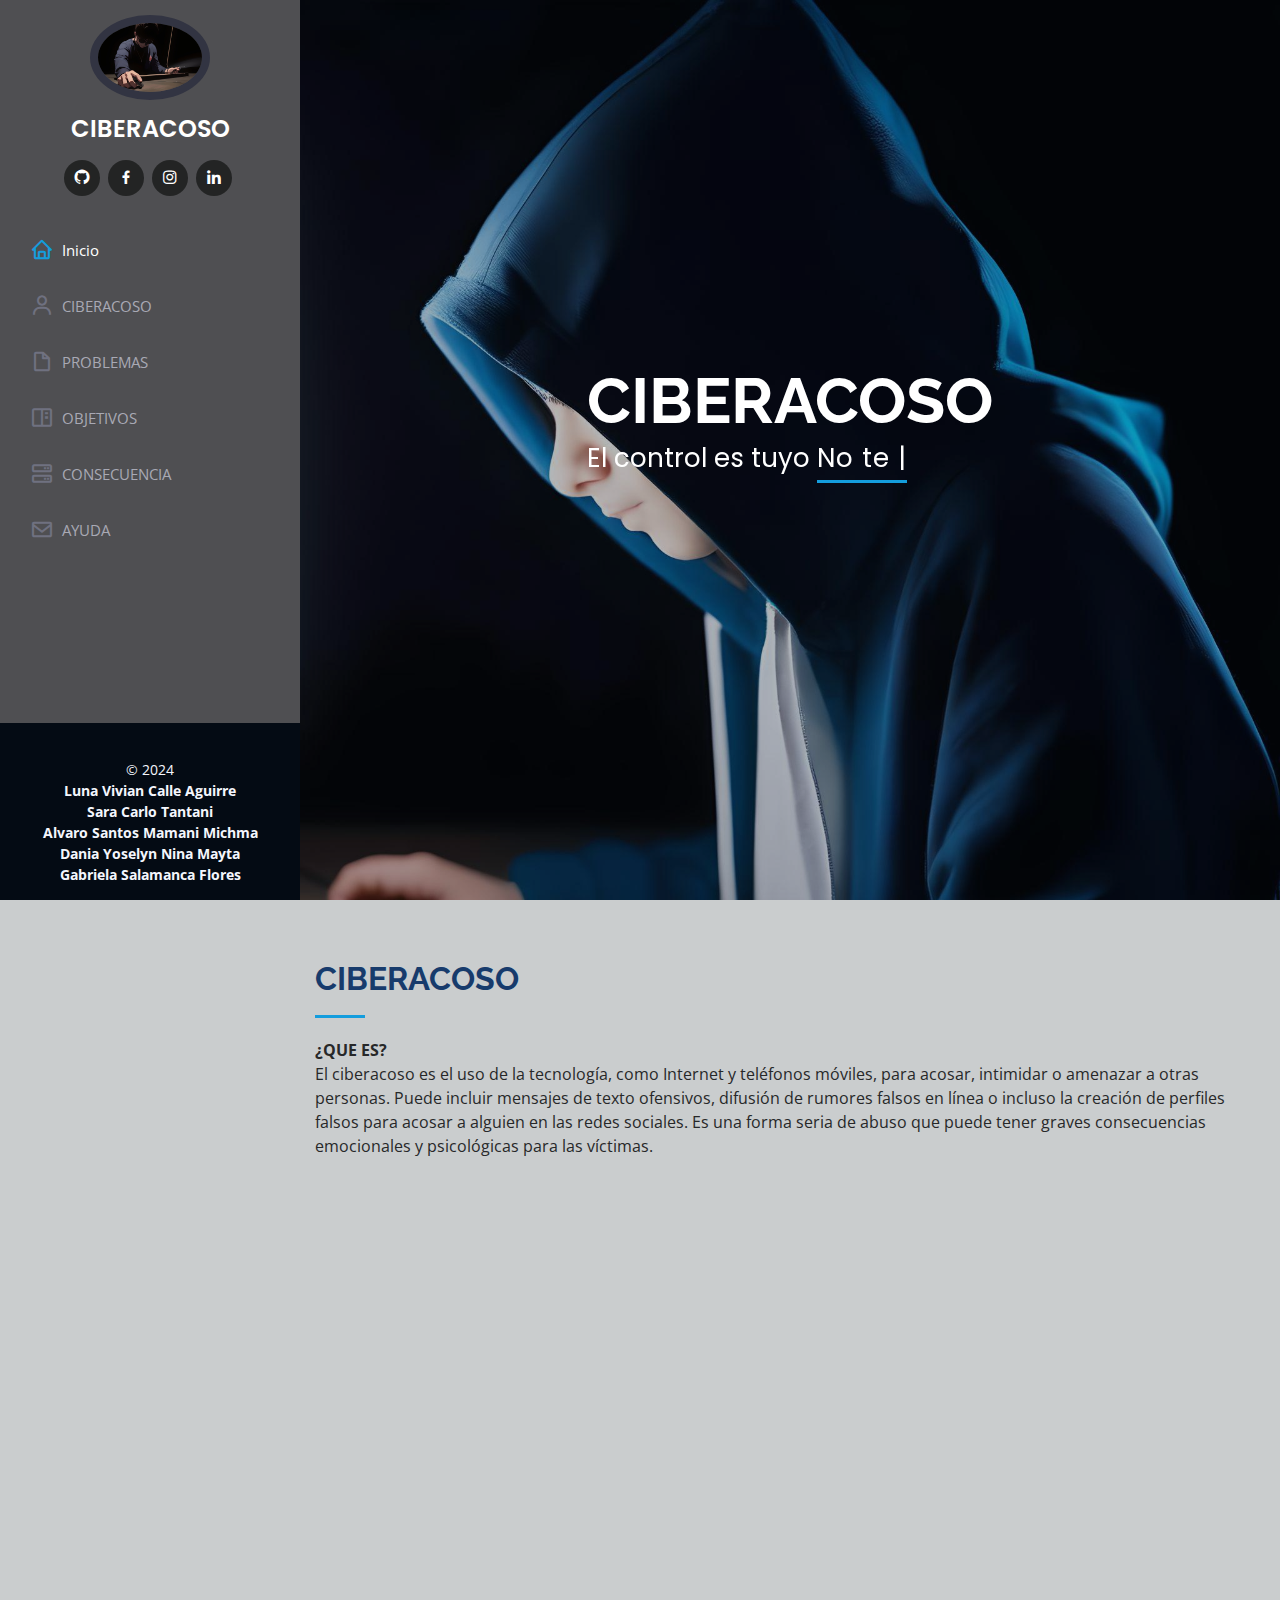
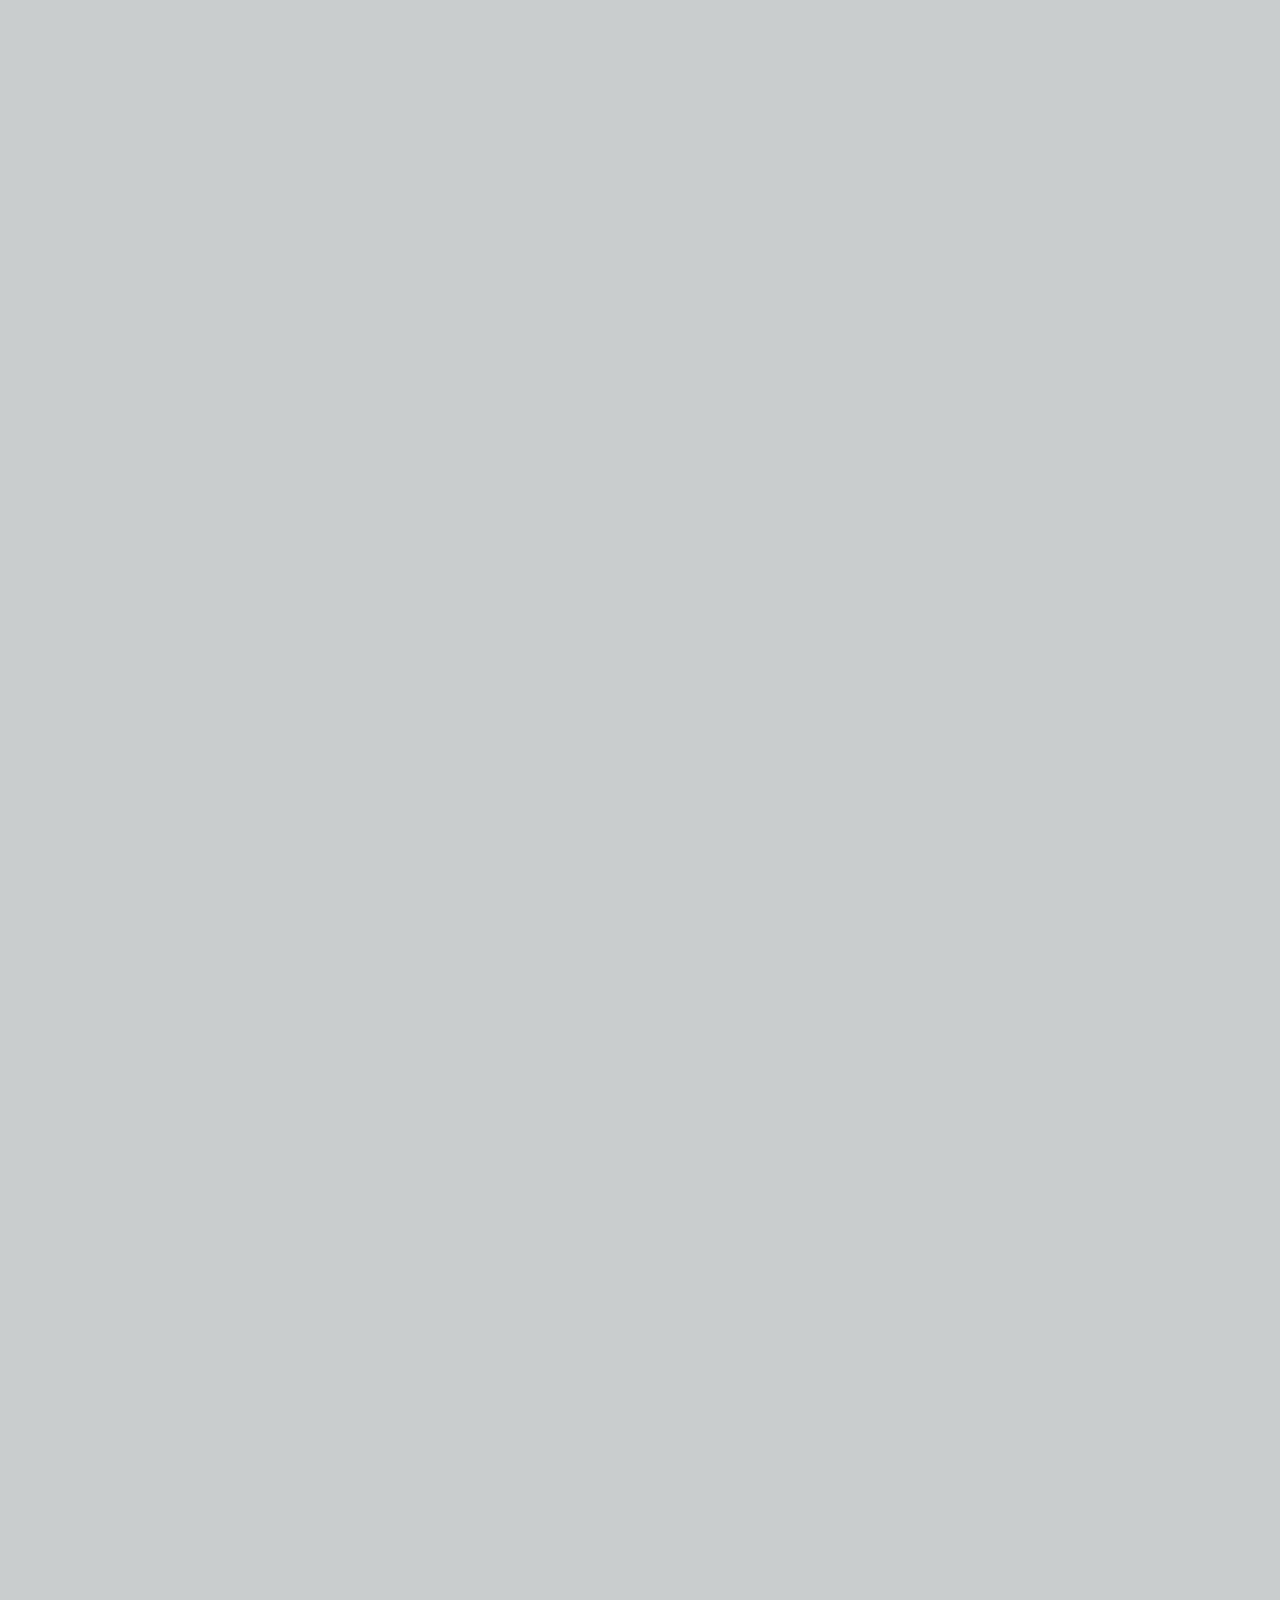
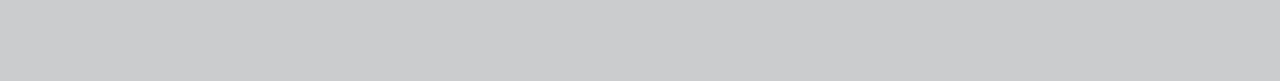
==== index.html @ 3ba10c29 "creando la oagina" ====
<!DOCTYPE html>
<html lang="es">

<head>
    <meta charset="UTF-8">
    <meta content="width=device-width, initial-scale=1.0" name="viewport">
    <meta content="" name="description">
    <meta content="" name="author">

    <title>CIBERACOSO</title>

 <!-- Favicon -->
    <!-- Favicon -->
    <link href="assets/img/ico/logo1.png" rel="icon" type="image/png">
    <link href="assets/img/ico/logo1.png" rel="shortcut icon">
    <link href="assets/img/ico/logo1.png" rel="apple-touch-icon-precomposed" sizes="144x144">
    <link href="assets/img/ico/logo1.png" rel="apple-touch-icon-precomposed" sizes="114x114">
    <link href="assets/img/ico/logo1.png" rel="apple-touch-icon-precomposed" sizes="72x72">
    <link href="assets/img/ico/logo1.png" rel="apple-touch-icon-precomposed">

    <!-- Google Fonts -->
    <link href="https://fonts.googleapis.com/css?family=Open+Sans:300,300i,400,400i,600,600i,700,700i|Raleway:300,300i,400,400i,500,500i,600,600i,700,700i|Poppins:300,300i,400,400i,500,500i,600,600i,700,700i" rel="stylesheet">

    <!-- Vendor CSS Files -->
    <link href="assets/vendor/bootstrap/css/bootstrap.min.css" rel="stylesheet">
    <link href="assets/vendor/icofont/icofont.min.css" rel="stylesheet">
    <link href="assets/vendor/boxicons/css/boxicons.min.css" rel="stylesheet">
    <link href="assets/vendor/venobox/venobox.css" rel="stylesheet">
    <link href="assets/vendor/owl.carousel/assets/owl.carousel.min.css" rel="stylesheet">
    <link href="assets/vendor/aos/aos.css" rel="stylesheet">

    <!-- CSS -->
    <link href="assets/css/style.css" rel="stylesheet">
</head>

    <body>

    <!-- ======= nav pagina logos ======= -->
    <button class="mobile-nav-toggle d-xl-none" type="button"><i class="icofont-navigation-menu"></i></button>

    <!-- ======= Header ======= -->
    <header id="header">
        <div class="d-flex flex-column">

            <div class="profile">
                <img alt="" class="img-fluid rounded-circle" src="assets/img/cosos.jpg">
                <h1 class="text-light"><a href="index.html">CIBERACOSO</a></h1>
                <div class="social-links mt-3 text-center">
                    <a class="github" href="#"><i class="bx bxl-github"></i></a>
                    <a class="facebook" href="#"><i class="bx bxl-facebook"></i></a>
                    <a class="instagram" href="#"><i class="bx bxl-instagram"></i></a>
                    <a class="linkedin" href="#"><i class="bx bxl-linkedin"></i></a>
                </div>
            </div>

            <nav class="nav-menu">
                <ul>
                    <li class="active"><a href="index.html"><i class="bx bx-home"></i> <span>Inicio</span></a></li>
                    <li><a href="#about"><i class="bx bx-user"></i> <span>CIBERACOSO</span></a></li>
                    <li><a href="PROBLEMAS.html"><i class="bx bx-file-blank"></i> <span>PROBLEMAS</span></a></li>
                    <li><a href="objetivo.html"><i class="bx bx-book-content"></i> OBJETIVOS</a></li>
                    <li><a href="#skills"><i class="bx bx-server"></i> CONSECUENCIA</a></li>
                    <li><a href="Ayuda.html"><i class="bx bx-envelope"></i> AYUDA</a></li>

                </ul>
            </nav>
            <!-- nav menu -->
            <button class="mobile-nav-toggle d-xl-none" type="button"><i class="icofont-navigation-menu"></i></button>

        </div>
    </header>
    <!-- fin Header -->

    <main id="main">

        <!-- ======= Portada Section ======= -->
        <section class="d-flex flex-column justify-content-center align-items-center" id="portada">
            <div class="portada-container" data-aos="fade-in">
                <h1>CIBERACOSO</h1>
                <p>El control es tuyo <span class="typed" data-typed-items="No te calles,No te sumes, No lo permitas,Denuncia"></span></p>
            </div>
        </section>
        <!-- fin Portada -->

        <!-- ======= ciberacoso ======= -->
        <section class="about" id="about">
            <div class="container">
                <div class="section-title">
                    <h2>CIBERACOSO</h2>
                    <p><strong>¿QUE ES?</strong> <br> El ciberacoso es el uso de la tecnología, como Internet y teléfonos móviles, para acosar, intimidar o amenazar a otras personas. Puede incluir mensajes de texto ofensivos, difusión de rumores falsos en línea o incluso la creación de perfiles falsos para acosar a alguien en las redes sociales. Es una forma seria de abuso que puede tener graves consecuencias emocionales y psicológicas para las víctimas.
                    </p>
                    <br>
                    
                </div>
                
                <div class="row">
                    <div class="col-lg-4" data-aos="fade-right">
                        <img alt="" class="img-fluid" src="assets/img/profile-img.jpg">
                    </div>
                    <div class="col-lg-8 pt-4 pt-lg-0 content" data-aos="fade-left">
                        <!-- imG1 -->
                        <h3>INFORMACIÓN adicional </h3>
                        <div class="row">
                            <img src="imagenes/imagen_3.jpg" alt="" width="auto" height="500 px">
                            <div class="col-lg-6">
                                <ul>
                                    <li><i class="icofont-rounded-right"></i> <strong>MANIFESTACIONES DEL CIBERACOSO:</strong><BR>El ciberacoso adopta diversas formas, desde ataques verbales en redes sociales hasta la suplantación de identidad en línea. Su diversidad hace que sea crucial analizar cada modalidad para entender la amplitud de este problema y, por ende, proponer soluciones adecuadas.</BR>El concepto de ciberacoso o ciberbullying no nos pasa desapercibido desde hace ya algún tiempo.  Nacido con internet, el ciberacoso ha ido evolucionando al compás de las Tecnologías de la Información y la Comunicación (TIC).  Tanto es así, que esta forma de bullying online ha acabado por convertirse en una práctica que puede ser tanto independiente como complementaria al acoso escolar convencional.  Por ello es tan importante conocer las distintas fórmulas y manifestaciones del ciberacoso.
                                    </li>
                                    <li></li>
                                </ul>
                            </div>
                            <div class="col-lg-6">
                                <ul>
                                    <li><i class="icofont-rounded-right"></i> <strong>Impacto en la Salud Mental:</strong> La violencia digital no es solo una cuestión virtual; sus secuelas trascienden la pantalla, afectando la salud mental y emocional de quienes la experimentan. La ansiedad, depresión y otros problemas psicológicos derivados del ciberacoso resaltan la necesidad de una respuesta integral. </BR>
                                        Cuando sufres ciberacoso puedes sentirte avergonzado, nervioso, ansioso y tener dudas sobre lo que la gente dice o piensa de ti. Esto puede llevarte a aislarte de tus amigos y familiares, a tener pensamientos negativos y a sentirte culpable por las cosas que has hecho o dejado de hacer, y a creer que te están juzgando negativamente. También es habitual sentirse solo y abrumado, y sufrir dolores de cabeza, náuseas o dolores de estómago frecuentes.
                                        
                                    </li>
                                    <li></li>
                                </ul>
                            </div>
                            <img src="imagenes/WhatsApp Image 2024-03-20 at 10.55.36 AM.jpeg" alt="" width="auto" height="450">
                        </div>
                        <h3>¿QUÉ SE HACER?</h3>
                        <p class="font-italic">
                            Si estás siendo víctima de ciberacoso, es importante que tomes medidas para protegerte:
                        </p>
                        <ol>
                            <li>No respondas ni reacciones emocionalmente ante los acosadores.</li>
                            <li>Guarda evidencia del ciberacoso, como capturas de pantalla o mensajes.</li>
                            <li>Bloquea a los acosadores en todas las plataformas en las que te están molestando.</li>
                            <li>Informa del ciberacoso a la plataforma o servicio donde está ocurriendo.</li>
                            <li>Habla con alguien de confianza, como un amigo, familiar o profesor, sobre lo que estás experimentando.</li>
                            <li>Considera buscar ayuda profesional si el ciberacoso está afectando tu bienestar emocional.</li>
                            <li>Recuerda que no estás solo y que hay recursos y apoyo disponibles para ayudarte a superar esta situación.</li>
                        </ol>
                       
                    </div>
                </div>

            </div>
        </section>
        
    </main>
    <!-- End #main -->

    <!-- ======= Footer ======= -->
    <footer id="footer">
        <div class="container">
            <div class="copyright">
                 <!-- <span style="color: rgb(0, 170, 255);">INTEGRANTES GRUPO 1</span> -->
                <br>&copy; 2024 <br><strong><span>Luna Vivian Calle Aguirre</span><br><span>Sara Carlo Tantani</span><br><span>Alvaro Santos Mamani Michma</span><br><span>Dania Yoselyn Nina Mayta</span><br><span>Gabriela Salamanca Flores</span></strong>
            </div>
        </div>
    </footer>
    <!-- End  Footer -->

    <a class="back-to-top" href="#"><i class="icofont-simple-up"></i></a>

    <!-- Vendor JS Files -->
    <script src="assets/vendor/jquery/jquery.min.js"></script>
    <script src="assets/vendor/bootstrap/js/bootstrap.bundle.min.js"></script>
    <script src="assets/vendor/jquery.easing/jquery.easing.min.js"></script>
    <script src="assets/vendor/waypoints/jquery.waypoints.min.js"></script>
    <script src="assets/vendor/counterup/counterup.min.js"></script>
    <script src="assets/vendor/isotope-layout/isotope.pkgd.min.js"></script>
    <script src="assets/vendor/venobox/venobox.min.js"></script>
    <script src="assets/vendor/owl.carousel/owl.carousel.min.js"></script>
    <script src="assets/vendor/typed.js/typed.min.js"></script>
    <script src="assets/vendor/aos/aos.js"></script>

    <!-- Template Main JS File -->
    <script src="assets/js/main.js"></script>

</body>

</html>
---- assets/vendor/venobox/venobox.css ----
/* ------ venobox.css --------*/
.vbox-overlay *, .vbox-overlay *:before, .vbox-overlay *:after{
    -webkit-backface-visibility: hidden;
    -webkit-box-sizing:border-box;
    -moz-box-sizing:border-box;
    box-sizing:border-box;
}
.vbox-overlay * { 
    -webkit-backface-visibility: visible;
    backface-visibility: visible;
}
.vbox-overlay{
    display: -webkit-flex;
    display: flex;
    -webkit-flex-direction: column;
    flex-direction: column;
    -webkit-justify-content: center;
    justify-content: center;
    -webkit-align-items: center;
    align-items: center;
    position: fixed;
    left: 0;
    top: 0;
    bottom: 0;
    right: 0;
    z-index: 1040;
    -webkit-transform:translateZ(1000px);
    transform: translateZ(1000px);
    transform-style: preserve-3d;
}

/* ----- navigation ----- */
.vbox-title{
    width: 100%;
    height: 40px;
    float: left;
    text-align: center;
    line-height: 28px;
    font-size: 12px;
    padding: 6px 40px;
    overflow: hidden;
    position: fixed;
    display: none;
    left: 0;
    z-index: 1050;
}
.vbox-close{
    cursor: pointer;
    position: fixed;
    top: -1px;
    right: 0;
    width: 50px;
    height: 40px;
    padding: 6px;
    display: block;
    background-position:10px center;
    overflow: hidden;
    font-size: 24px;
    line-height: 1;
    text-align: center;
    z-index: 1050;
}
.vbox-num{
    cursor: pointer;
    position: fixed;
    left: 0;
    height: 40px;
    display: block;
    overflow: hidden;
    line-height: 28px;
    font-size: 12px;
    padding: 6px 10px;
    display: none;
    z-index: 1050;
}
/* ----- navigation ARROWS ----- */
.vbox-next, .vbox-prev{
    position: fixed;
    top: 50%;
    margin-top: -15px;
    overflow: hidden;
    cursor: pointer;
    display: block;
    width: 45px;
    height: 45px;
    z-index: 1050;
}
.vbox-next span, .vbox-prev span{
    position: relative;
    width: 20px;
    height: 20px;
    border: 2px solid transparent;
    border-top-color: #B6B6B6;
    border-right-color: #B6B6B6;
    text-indent: -100px;
    position: absolute;
    top: 8px;
    display: block;
}
.vbox-prev{
    left: 15px;
}
.vbox-next{
    right: 15px;
}
.vbox-prev span{
    left: 10px;
    -ms-transform: rotate(-135deg);
    -webkit-transform: rotate(-135deg);
    transform: rotate(-135deg);
}
.vbox-next span{
    -ms-transform: rotate(45deg);
    -webkit-transform: rotate(45deg);
    transform: rotate(45deg);
    right: 10px;
}
/* ------- inline window ------ */
.vbox-inline{
    width: 420px;
    height: 315px;
    height: 70vh;
    padding: 10px;
    background: #fff;
    margin: 0 auto;
    overflow: auto;
    text-align: left;
}
/* ------- Video & iFrames window ------ */
.venoframe{
    max-width: 100%;
    width: 100%;
    border: none;
    width: 100%;
    height: 260px;
    height: 70vh;
}
.venoframe.vbvid{
    height: 260px;
}
@media (min-width: 768px) {
    .venoframe, .vbox-inline{
        width: 90%;
        height: 360px;
        height: 70vh;
    }
    .venoframe.vbvid{
        width: 640px;
        height: 360px;
    }
}
@media (min-width: 992px) {
    .venoframe, .vbox-inline{
        max-width: 1200px;
        width: 80%;
        height: 540px;
        height: 70vh;
    }
    .venoframe.vbvid{
        width: 960px;
        height: 540px;
    }
}
/* 
Please do NOT edit this part! 
or at least read this note: http://i.imgur.com/7C0ws9e.gif
*/
.vbox-open{
    overflow: hidden;
}
.vbox-container{
    position: absolute;
    left: 0;
    right: 0;
    top: 0;
    bottom: 0;
    overflow-x: hidden;
    overflow-y: scroll;
    overflow-scrolling: touch;
    -webkit-overflow-scrolling: touch;
    z-index: 20;
    max-height: 100%;

}

.vbox-content{
    text-align: center;
    float: left;
    width: 100%;
    position: relative;
    overflow: hidden;
    padding: 20px 4%;
}
.vbox-container img{
    max-width: 100%;
    height: auto;
}
.vbox-figlio{
    box-shadow: 0 0 12px rgba(0,0,0,0.19), 0 6px 6px rgba(0,0,0,0.23);
    max-width: 100%;
    text-align: initial;
}
img.vbox-figlio{
    -webkit-user-select: none;
-khtml-user-select: none;
-moz-user-select: none;
-o-user-select: none;
user-select: none;
}
.vbox-content.swipe-left{
    margin-left: -200px !important;
}
.vbox-content.swipe-right{
    margin-left: 200px !important;
}
.vbox-animated{
    webkit-transition: margin 300ms ease-out;
    transition: margin 300ms ease-out;
}

/* ---------- preloader ----------
 * SPINKIT 
 * http://tobiasahlin.com/spinkit/
-------------------------------- */
.sk-double-bounce,.sk-rotating-plane{width:40px;height:40px;margin:40px auto}.sk-rotating-plane{background-color:#333;-webkit-animation:sk-rotatePlane 1.2s infinite ease-in-out;animation:sk-rotatePlane 1.2s infinite ease-in-out}@-webkit-keyframes sk-rotatePlane{0%{-webkit-transform:perspective(120px) rotateX(0) rotateY(0);transform:perspective(120px) rotateX(0) rotateY(0)}50%{-webkit-transform:perspective(120px) rotateX(-180.1deg) rotateY(0);transform:perspective(120px) rotateX(-180.1deg) rotateY(0)}100%{-webkit-transform:perspective(120px) rotateX(-180deg) rotateY(-179.9deg);transform:perspective(120px) rotateX(-180deg) rotateY(-179.9deg)}}@keyframes sk-rotatePlane{0%{-webkit-transform:perspective(120px) rotateX(0) rotateY(0);transform:perspective(120px) rotateX(0) rotateY(0)}50%{-webkit-transform:perspective(120px) rotateX(-180.1deg) rotateY(0);transform:perspective(120px) rotateX(-180.1deg) rotateY(0)}100%{-webkit-transform:perspective(120px) rotateX(-180deg) rotateY(-179.9deg);transform:perspective(120px) rotateX(-180deg) rotateY(-179.9deg)}}.sk-double-bounce{position:relative}.sk-double-bounce .sk-child{width:100%;height:100%;border-radius:50%;background-color:#333;opacity:.6;position:absolute;top:0;left:0;-webkit-animation:sk-doubleBounce 2s infinite ease-in-out;animation:sk-doubleBounce 2s infinite ease-in-out}.sk-chasing-dots .sk-child,.sk-spinner-pulse,.sk-three-bounce .sk-child{background-color:#333;border-radius:100%}.sk-double-bounce .sk-double-bounce2{-webkit-animation-delay:-1s;animation-delay:-1s}@-webkit-keyframes sk-doubleBounce{0%,100%{-webkit-transform:scale(0);transform:scale(0)}50%{-webkit-transform:scale(1);transform:scale(1)}}@keyframes sk-doubleBounce{0%,100%{-webkit-transform:scale(0);transform:scale(0)}50%{-webkit-transform:scale(1);transform:scale(1)}}.sk-wave{margin:40px auto;width:50px;height:40px;text-align:center;font-size:10px}.sk-wave .sk-rect{background-color:#333;height:100%;width:6px;display:inline-block;-webkit-animation:sk-waveStretchDelay 1.2s infinite ease-in-out;animation:sk-waveStretchDelay 1.2s infinite ease-in-out}.sk-wave .sk-rect1{-webkit-animation-delay:-1.2s;animation-delay:-1.2s}.sk-wave .sk-rect2{-webkit-animation-delay:-1.1s;animation-delay:-1.1s}.sk-wave .sk-rect3{-webkit-animation-delay:-1s;animation-delay:-1s}.sk-wave .sk-rect4{-webkit-animation-delay:-.9s;animation-delay:-.9s}.sk-wave .sk-rect5{-webkit-animation-delay:-.8s;animation-delay:-.8s}@-webkit-keyframes sk-waveStretchDelay{0%,100%,40%{-webkit-transform:scaleY(.4);transform:scaleY(.4)}20%{-webkit-transform:scaleY(1);transform:scaleY(1)}}@keyframes sk-waveStretchDelay{0%,100%,40%{-webkit-transform:scaleY(.4);transform:scaleY(.4)}20%{-webkit-transform:scaleY(1);transform:scaleY(1)}}.sk-wandering-cubes{margin:40px auto;width:40px;height:40px;position:relative}.sk-wandering-cubes .sk-cube{background-color:#333;width:10px;height:10px;position:absolute;top:0;left:0;-webkit-animation:sk-wanderingCube 1.8s ease-in-out -1.8s infinite both;animation:sk-wanderingCube 1.8s ease-in-out -1.8s infinite both}.sk-chasing-dots,.sk-spinner-pulse{width:40px;height:40px;margin:40px auto}.sk-wandering-cubes .sk-cube2{-webkit-animation-delay:-.9s;animation-delay:-.9s}@-webkit-keyframes sk-wanderingCube{0%{-webkit-transform:rotate(0);transform:rotate(0)}25%{-webkit-transform:translateX(30px) rotate(-90deg) scale(.5);transform:translateX(30px) rotate(-90deg) scale(.5)}50%{-webkit-transform:translateX(30px) translateY(30px) rotate(-179deg);transform:translateX(30px) translateY(30px) rotate(-179deg)}50.1%{-webkit-transform:translateX(30px) translateY(30px) rotate(-180deg);transform:translateX(30px) translateY(30px) rotate(-180deg)}75%{-webkit-transform:translateX(0) translateY(30px) rotate(-270deg) scale(.5);transform:translateX(0) translateY(30px) rotate(-270deg) scale(.5)}100%{-webkit-transform:rotate(-360deg);transform:rotate(-360deg)}}@keyframes sk-wanderingCube{0%{-webkit-transform:rotate(0);transform:rotate(0)}25%{-webkit-transform:translateX(30px) rotate(-90deg) scale(.5);transform:translateX(30px) rotate(-90deg) scale(.5)}50%{-webkit-transform:translateX(30px) translateY(30px) rotate(-179deg);transform:translateX(30px) translateY(30px) rotate(-179deg)}50.1%{-webkit-transform:translateX(30px) translateY(30px) rotate(-180deg);transform:translateX(30px) translateY(30px) rotate(-180deg)}75%{-webkit-transform:translateX(0) translateY(30px) rotate(-270deg) scale(.5);transform:translateX(0) translateY(30px) rotate(-270deg) scale(.5)}100%{-webkit-transform:rotate(-360deg);transform:rotate(-360deg)}}.sk-spinner-pulse{-webkit-animation:sk-pulseScaleOut 1s infinite ease-in-out;animation:sk-pulseScaleOut 1s infinite ease-in-out}@-webkit-keyframes sk-pulseScaleOut{0%{-webkit-transform:scale(0);transform:scale(0)}100%{-webkit-transform:scale(1);transform:scale(1);opacity:0}}@keyframes sk-pulseScaleOut{0%{-webkit-transform:scale(0);transform:scale(0)}100%{-webkit-transform:scale(1);transform:scale(1);opacity:0}}.sk-chasing-dots{position:relative;text-align:center;-webkit-animation:sk-chasingDotsRotate 2s infinite linear;animation:sk-chasingDotsRotate 2s infinite linear}.sk-chasing-dots .sk-child{width:60%;height:60%;display:inline-block;position:absolute;top:0;-webkit-animation:sk-chasingDotsBounce 2s infinite ease-in-out;animation:sk-chasingDotsBounce 2s infinite ease-in-out}.sk-chasing-dots .sk-dot2{top:auto;bottom:0;-webkit-animation-delay:-1s;animation-delay:-1s}@-webkit-keyframes sk-chasingDotsRotate{100%{-webkit-transform:rotate(360deg);transform:rotate(360deg)}}@keyframes sk-chasingDotsRotate{100%{-webkit-transform:rotate(360deg);transform:rotate(360deg)}}@-webkit-keyframes sk-chasingDotsBounce{0%,100%{-webkit-transform:scale(0);transform:scale(0)}50%{-webkit-transform:scale(1);transform:scale(1)}}@keyframes sk-chasingDotsBounce{0%,100%{-webkit-transform:scale(0);transform:scale(0)}50%{-webkit-transform:scale(1);transform:scale(1)}}.sk-three-bounce{margin:40px auto;width:80px;text-align:center}.sk-three-bounce .sk-child{width:20px;height:20px;display:inline-block;-webkit-animation:sk-three-bounce 1.4s ease-in-out 0s infinite both;animation:sk-three-bounce 1.4s ease-in-out 0s infinite both}.sk-circle .sk-child:before,.sk-fading-circle .sk-circle:before{display:block;border-radius:100%;content:'';background-color:#333}.sk-three-bounce .sk-bounce1{-webkit-animation-delay:-.32s;animation-delay:-.32s}.sk-three-bounce .sk-bounce2{-webkit-animation-delay:-.16s;animation-delay:-.16s}@-webkit-keyframes sk-three-bounce{0%,100%,80%{-webkit-transform:scale(0);transform:scale(0)}40%{-webkit-transform:scale(1);transform:scale(1)}}@keyframes sk-three-bounce{0%,100%,80%{-webkit-transform:scale(0);transform:scale(0)}40%{-webkit-transform:scale(1);transform:scale(1)}}.sk-circle{margin:40px auto;width:40px;height:40px;position:relative}.sk-circle .sk-child{width:100%;height:100%;position:absolute;left:0;top:0}.sk-circle .sk-child:before{margin:0 auto;width:15%;height:15%;-webkit-animation:sk-circleBounceDelay 1.2s infinite ease-in-out both;animation:sk-circleBounceDelay 1.2s infinite ease-in-out both}.sk-circle .sk-circle2{-webkit-transform:rotate(30deg);-ms-transform:rotate(30deg);transform:rotate(30deg)}.sk-circle .sk-circle3{-webkit-transform:rotate(60deg);-ms-transform:rotate(60deg);transform:rotate(60deg)}.sk-circle .sk-circle4{-webkit-transform:rotate(90deg);-ms-transform:rotate(90deg);transform:rotate(90deg)}.sk-circle .sk-circle5{-webkit-transform:rotate(120deg);-ms-transform:rotate(120deg);transform:rotate(120deg)}.sk-circle .sk-circle6{-webkit-transform:rotate(150deg);-ms-transform:rotate(150deg);transform:rotate(150deg)}.sk-circle .sk-circle7{-webkit-transform:rotate(180deg);-ms-transform:rotate(180deg);transform:rotate(180deg)}.sk-circle .sk-circle8{-webkit-transform:rotate(210deg);-ms-transform:rotate(210deg);transform:rotate(210deg)}.sk-circle .sk-circle9{-webkit-transform:rotate(240deg);-ms-transform:rotate(240deg);transform:rotate(240deg)}.sk-circle .sk-circle10{-webkit-transform:rotate(270deg);-ms-transform:rotate(270deg);transform:rotate(270deg)}.sk-circle .sk-circle11{-webkit-transform:rotate(300deg);-ms-transform:rotate(300deg);transform:rotate(300deg)}.sk-circle .sk-circle12{-webkit-transform:rotate(330deg);-ms-transform:rotate(330deg);transform:rotate(330deg)}.sk-circle .sk-circle2:before{-webkit-animation-delay:-1.1s;animation-delay:-1.1s}.sk-circle .sk-circle3:before{-webkit-animation-delay:-1s;animation-delay:-1s}.sk-circle .sk-circle4:before{-webkit-animation-delay:-.9s;animation-delay:-.9s}.sk-circle .sk-circle5:before{-webkit-animation-delay:-.8s;animation-delay:-.8s}.sk-circle .sk-circle6:before{-webkit-animation-delay:-.7s;animation-delay:-.7s}.sk-circle .sk-circle7:before{-webkit-animation-delay:-.6s;animation-delay:-.6s}.sk-circle .sk-circle8:before{-webkit-animation-delay:-.5s;animation-delay:-.5s}.sk-circle .sk-circle9:before{-webkit-animation-delay:-.4s;animation-delay:-.4s}.sk-circle .sk-circle10:before{-webkit-animation-delay:-.3s;animation-delay:-.3s}.sk-circle .sk-circle11:before{-webkit-animation-delay:-.2s;animation-delay:-.2s}.sk-circle .sk-circle12:before{-webkit-animation-delay:-.1s;animation-delay:-.1s}@-webkit-keyframes sk-circleBounceDelay{0%,100%,80%{-webkit-transform:scale(0);transform:scale(0)}40%{-webkit-transform:scale(1);transform:scale(1)}}@keyframes sk-circleBounceDelay{0%,100%,80%{-webkit-transform:scale(0);transform:scale(0)}40%{-webkit-transform:scale(1);transform:scale(1)}}.sk-cube-grid{width:40px;height:40px;margin:40px auto}.sk-cube-grid .sk-cube{width:33.33%;height:33.33%;background-color:#333;float:left;-webkit-animation:sk-cubeGridScaleDelay 1.3s infinite ease-in-out;animation:sk-cubeGridScaleDelay 1.3s infinite ease-in-out}.sk-cube-grid .sk-cube1{-webkit-animation-delay:.2s;animation-delay:.2s}.sk-cube-grid .sk-cube2{-webkit-animation-delay:.3s;animation-delay:.3s}.sk-cube-grid .sk-cube3{-webkit-animation-delay:.4s;animation-delay:.4s}.sk-cube-grid .sk-cube4{-webkit-animation-delay:.1s;animation-delay:.1s}.sk-cube-grid .sk-cube5{-webkit-animation-delay:.2s;animation-delay:.2s}.sk-cube-grid .sk-cube6{-webkit-animation-delay:.3s;animation-delay:.3s}.sk-cube-grid .sk-cube7{-webkit-animation-delay:0ms;animation-delay:0ms}.sk-cube-grid .sk-cube8{-webkit-animation-delay:.1s;animation-delay:.1s}.sk-cube-grid .sk-cube9{-webkit-animation-delay:.2s;animation-delay:.2s}@-webkit-keyframes sk-cubeGridScaleDelay{0%,100%,70%{-webkit-transform:scale3D(1,1,1);transform:scale3D(1,1,1)}35%{-webkit-transform:scale3D(0,0,1);transform:scale3D(0,0,1)}}@keyframes sk-cubeGridScaleDelay{0%,100%,70%{-webkit-transform:scale3D(1,1,1);transform:scale3D(1,1,1)}35%{-webkit-transform:scale3D(0,0,1);transform:scale3D(0,0,1)}}.sk-fading-circle{margin:40px auto;width:40px;height:40px;position:relative}.sk-fading-circle .sk-circle{width:100%;height:100%;position:absolute;left:0;top:0}.sk-fading-circle .sk-circle:before{margin:0 auto;width:15%;height:15%;-webkit-animation:sk-circleFadeDelay 1.2s infinite ease-in-out both;animation:sk-circleFadeDelay 1.2s infinite ease-in-out both}.sk-fading-circle .sk-circle2{-webkit-transform:rotate(30deg);-ms-transform:rotate(30deg);transform:rotate(30deg)}.sk-fading-circle .sk-circle3{-webkit-transform:rotate(60deg);-ms-transform:rotate(60deg);transform:rotate(60deg)}.sk-fading-circle .sk-circle4{-webkit-transform:rotate(90deg);-ms-transform:rotate(90deg);transform:rotate(90deg)}.sk-fading-circle .sk-circle5{-webkit-transform:rotate(120deg);-ms-transform:rotate(120deg);transform:rotate(120deg)}.sk-fading-circle .sk-circle6{-webkit-transform:rotate(150deg);-ms-transform:rotate(150deg);transform:rotate(150deg)}.sk-fading-circle .sk-circle7{-webkit-transform:rotate(180deg);-ms-transform:rotate(180deg);transform:rotate(180deg)}.sk-fading-circle .sk-circle8{-webkit-transform:rotate(210deg);-ms-transform:rotate(210deg);transform:rotate(210deg)}.sk-fading-circle .sk-circle9{-webkit-transform:rotate(240deg);-ms-transform:rotate(240deg);transform:rotate(240deg)}.sk-fading-circle .sk-circle10{-webkit-transform:rotate(270deg);-ms-transform:rotate(270deg);transform:rotate(270deg)}.sk-fading-circle .sk-circle11{-webkit-transform:rotate(300deg);-ms-transform:rotate(300deg);transform:rotate(300deg)}.sk-fading-circle .sk-circle12{-webkit-transform:rotate(330deg);-ms-transform:rotate(330deg);transform:rotate(330deg)}.sk-fading-circle .sk-circle2:before{-webkit-animation-delay:-1.1s;animation-delay:-1.1s}.sk-fading-circle .sk-circle3:before{-webkit-animation-delay:-1s;animation-delay:-1s}.sk-fading-circle .sk-circle4:before{-webkit-animation-delay:-.9s;animation-delay:-.9s}.sk-fading-circle .sk-circle5:before{-webkit-animation-delay:-.8s;animation-delay:-.8s}.sk-fading-circle .sk-circle6:before{-webkit-animation-delay:-.7s;animation-delay:-.7s}.sk-fading-circle .sk-circle7:before{-webkit-animation-delay:-.6s;animation-delay:-.6s}.sk-fading-circle .sk-circle8:before{-webkit-animation-delay:-.5s;animation-delay:-.5s}.sk-fading-circle .sk-circle9:before{-webkit-animation-delay:-.4s;animation-delay:-.4s}.sk-fading-circle .sk-circle10:before{-webkit-animation-delay:-.3s;animation-delay:-.3s}.sk-fading-circle .sk-circle11:before{-webkit-animation-delay:-.2s;animation-delay:-.2s}.sk-fading-circle .sk-circle12:before{-webkit-animation-delay:-.1s;animation-delay:-.1s}@-webkit-keyframes sk-circleFadeDelay{0%,100%,39%{opacity:0}40%{opacity:1}}@keyframes sk-circleFadeDelay{0%,100%,39%{opacity:0}40%{opacity:1}}.sk-folding-cube{margin:40px auto;width:40px;height:40px;position:relative;-webkit-transform:rotateZ(45deg);transform:rotateZ(45deg)}.sk-folding-cube .sk-cube{float:left;width:50%;height:50%;position:relative;-webkit-transform:scale(1.1);-ms-transform:scale(1.1);transform:scale(1.1)}.sk-folding-cube .sk-cube:before{content:'';position:absolute;top:0;left:0;width:100%;height:100%;background-color:#333;-webkit-animation:sk-foldCubeAngle 2.4s infinite linear both;animation:sk-foldCubeAngle 2.4s infinite linear both;-webkit-transform-origin:100% 100%;-ms-transform-origin:100% 100%;transform-origin:100% 100%}.sk-folding-cube .sk-cube2{-webkit-transform:scale(1.1) rotateZ(90deg);transform:scale(1.1) rotateZ(90deg)}.sk-folding-cube .sk-cube3{-webkit-transform:scale(1.1) rotateZ(180deg);transform:scale(1.1) rotateZ(180deg)}.sk-folding-cube .sk-cube4{-webkit-transform:scale(1.1) rotateZ(270deg);transform:scale(1.1) rotateZ(270deg)}.sk-folding-cube .sk-cube2:before{-webkit-animation-delay:.3s;animation-delay:.3s}.sk-folding-cube .sk-cube3:before{-webkit-animation-delay:.6s;animation-delay:.6s}.sk-folding-cube .sk-cube4:before{-webkit-animation-delay:.9s;animation-delay:.9s}@-webkit-keyframes sk-foldCubeAngle{0%,10%{-webkit-transform:perspective(140px) rotateX(-180deg);transform:perspective(140px) rotateX(-180deg);opacity:0}25%,75%{-webkit-transform:perspective(140px) rotateX(0);transform:perspective(140px) rotateX(0);opacity:1}100%,90%{-webkit-transform:perspective(140px) rotateY(180deg);transform:perspective(140px) rotateY(180deg);opacity:0}}@keyframes sk-foldCubeAngle{0%,10%{-webkit-transform:perspective(140px) rotateX(-180deg);transform:perspective(140px) rotateX(-180deg);opacity:0}25%,75%{-webkit-transform:perspective(140px) rotateX(0);transform:perspective(140px) rotateX(0);opacity:1}100%,90%{-webkit-transform:perspective(140px) rotateY(180deg);transform:perspective(140px) rotateY(180deg);opacity:0}}
---- assets/css/style.css ----
/*--------------------------------------------------------------
# General
--------------------------------------------------------------*/

body {
    font-family: "Open Sans", sans-serif;
    color: #272829;
    background-color: #cacdce;
}

a {
    color: #149ddd;
}

a:hover {
    color: #37b3ed;
    text-decoration: none;
}

h1,
h2,
h3,
h4,
h5,
h6 {
    font-family: "Raleway", sans-serif;
}


/*--------------------------------------------------------------
# Back to top button
--------------------------------------------------------------*/

.back-to-top {
    position: fixed;
    display: none;
    width: 40px;
    height: 40px;
    border-radius: 50px;
    right: 15px;
    bottom: 15px;
    background: #149ddd;
    color: #fff;
    transition: display 0.5s ease-in-out;
    z-index: 99999;
}

.back-to-top i {
    font-size: 24px;
    position: absolute;
    top: 7px;
    left: 8px;
}

.back-to-top:hover {
    color: #fff;
    background: #2eafec;
    transition: background 0.2s ease-in-out;
}


/*--------------------------------------------------------------
# Header
--------------------------------------------------------------*/

#header {
    position: fixed;
    top: 0;
    left: 0;
    bottom: 0;
    width: 300px;
    z-index: 9997;
    transition: all 0.5s;
    padding: 0 15px;
    background: #4f4f52;
    overflow-y: auto;
}

#header {
    transition: all ease-in-out 0.5s;
}

#header .profile img {
    margin: 15px auto;
    display: block;
    width: 120px;
    border: 8px solid #323442;
}

#header .profile h1 {
    font-size: 24px;
    margin: 0;
    padding: 0;
    font-weight: 600;
    -moz-text-align-last: center;
    text-align-last: center;
    font-family: "Poppins", sans-serif;
}

#header .profile h1 a,
#header .profile h1 a:hover {
    color: #fff;
    text-decoration: none;
}

#header .profile .social-links a {
    font-size: 18px;
    display: inline-block;
    background: #232424;
    color: #fff;
    line-height: 1;
    padding: 8px 0;
    margin-right: 4px;
    border-radius: 50%;
    text-align: center;
    width: 36px;
    height: 36px;
    transition: 0.3s;
}

#header .profile .social-links a:hover {
    background: #149ddd;
    color: #fff;
    text-decoration: none;
}

#main {
    margin-left: 300px;
}

@media (max-width: 1199px) {
    #header {
        left: -300px;
    }
    #main {
        margin-left: 0;
    }
}


/*--------------------------------------------------------------
# Navigation Menu
--------------------------------------------------------------*/


/* Desktop Navigation */

.nav-menu {
    padding-top: 30px;
}

.nav-menu * {
    margin: 0;
    padding: 0;
    list-style: none;
}

.nav-menu>ul>li {
    position: relative;
    white-space: nowrap;
}

.nav-menu a {
    display: flex;
    align-items: center;
    color: #a8a9b4;
    padding: 12px 15px;
    margin-bottom: 8px;
    transition: 0.3s;
    font-size: 15px;
}

.nav-menu a i {
    font-size: 24px;
    padding-right: 8px;
    color: #6f7180;
}

.nav-menu a:hover,
.nav-menu .active>a,
.nav-menu li:hover>a {
    text-decoration: none;
    color: #fff;
}

.nav-menu a:hover i,
.nav-menu .active>a i,
.nav-menu li:hover>a i {
    color: #149ddd;
}


/* Mobile Navigation */

.mobile-nav-toggle {
    position: fixed;
    right: 15px;
    top: 15px;
    z-index: 9998;
    border: 0;
    background: none;
    font-size: 24px;
    transition: all 0.4s;
    outline: none !important;
    line-height: 1;
    cursor: pointer;
    text-align: right;
}

.mobile-nav-toggle i {
    color: #149ddd;
}

.mobile-nav-active {
    overflow: hidden;
}

.mobile-nav-active #header {
    left: 0;
}

.mobile-nav-active .mobile-nav-toggle i {
    color: #fff;
}


/*--------------------------------------------------------------
# Portada Section
--------------------------------------------------------------*/

#portada {
    width: 100%;
    height: 100vh;
    background: url("../img/cibb.jpg") top center;
    background-size: cover;
}

#portada:before {
    content: "";
    background: rgba(5, 13, 24, 0.3);
    position: absolute;
    bottom: 0;
    top: 0;
    left: 0;
    right: 0;
    z-index: 1;
}

#portada .portada-container {
    position: relative;
    z-index: 2;
    min-width: 300px;
}

#portada h1 {
    margin: 0 0 10px 0;
    font-size: 64px;
    font-weight: 700;
    line-height: 56px;
    color: #fff;
}

#portada p {
    color: #fff;
    margin-bottom: 50px;
    font-size: 26px;
    font-family: "Poppins", sans-serif;
}

#portada p span {
    color: #fff;
    padding-bottom: 4px;
    letter-spacing: 1px;
    border-bottom: 3px solid #149ddd;
}

@media (min-width: 1024px) {
    #portada {
        background-attachment: fixed;
    }
}

@media (max-width: 768px) {
    #portada h1 {
        font-size: 28px;
        line-height: 36px;
    }
    #portada h2 {
        font-size: 18px;
        line-height: 24px;
        margin-bottom: 30px;
    }
}


/*--------------------------------------------------------------
# Sections General
--------------------------------------------------------------*/

section {
    padding: 60px 0;
    overflow: hidden;
}

.section-bg {
    background-color: #cacdce;
}

.section-title {
    padding-bottom: 30px;
}

.section-title h2 {
    font-size: 32px;
    font-weight: bold;
    margin-bottom: 20px;
    padding-bottom: 20px;
    position: relative;
    color: #173b6c;
}

.section-title h2::after {
    content: '';
    position: absolute;
    display: block;
    width: 50px;
    height: 3px;
    background: #149ddd;
    bottom: 0;
    left: 0;
}

.section-title p {
    margin-bottom: 0;
}


/*--------------------------------------------------------------
# About
--------------------------------------------------------------*/

.about .content h3 {
    font-weight: 700;
    font-size: 26px;
    color: #173b6c;
}

.about .content ul {
    list-style: none;
    padding: 0;
}

.about .content ul li {
    padding-bottom: 10px;
}

.about .content ul i {
    font-size: 20px;
    padding-right: 2px;
    color: #149ddd;
}

.about .content p:last-child {
    margin-bottom: 0;
}


/*--------------------------------------------------------------
# Facts
--------------------------------------------------------------*/

.facts {
    padding-bottom: 30px;
}

.facts .count-box {
    padding: 30px;
    width: 100%;
}

.facts .count-box i {
    display: block;
    font-size: 44px;
    color: #149ddd;
    float: left;
}

.facts .count-box span {
    font-size: 48px;
    line-height: 40px;
    display: block;
    font-weight: 700;
    color: #050d18;
    margin-left: 60px;
}

.facts .count-box p {
    padding: 15px 0 0 0;
    margin: 0 0 0 60px;
    font-family: "Raleway", sans-serif;
    font-size: 14px;
    color: #122f57;
}

.facts .count-box a {
    font-weight: 600;
    display: block;
    margin-top: 20px;
    color: #122f57;
    font-size: 15px;
    font-family: "Poppins", sans-serif;
    transition: ease-in-out 0.3s;
}

.facts .count-box a:hover {
    color: #1f5297;
}

.facts ul {
    list-style: none;
    padding: 0;
}

.facts ul li {
    padding-bottom: 10px;
}

.facts ul i {
    font-size: 20px;
    padding-right: 2px;
    color: #149ddd;
}


/*--------------------------------------------------------------
# Resume
--------------------------------------------------------------*/

.resume .resume-title {
    font-size: 26px;
    font-weight: 700;
    margin-top: 20px;
    margin-bottom: 20px;
    color: #050d18;
}

.resume .resume-item {
    padding: 0 0 20px 20px;
    margin-top: -2px;
    border-left: 2px solid #1f5297;
    position: relative;
}

.resume .resume-item h4 {
    line-height: 18px;
    font-size: 18px;
    font-weight: 600;
    text-transform: uppercase;
    font-family: "Poppins", sans-serif;
    color: #050d18;
    margin-bottom: 10px;
}

.resume .resume-item h5 {
    font-size: 16px;
    background: #e4edf9;
    padding: 5px 15px;
    display: inline-block;
    font-weight: 600;
    margin-bottom: 10px;
}

.resume .resume-item ul {
    padding-left: 20px;
}

.resume .resume-item ul li {
    padding-bottom: 10px;
}

.resume .resume-item:last-child {
    padding-bottom: 0;
}

.resume .resume-item::before {
    content: "";
    position: absolute;
    width: 16px;
    height: 16px;
    border-radius: 50px;
    left: -9px;
    top: 0;
    background: #fff;
    border: 2px solid #1f5297;
}


/*--------------------------------------------------------------
# Portfolio
--------------------------------------------------------------*/

.proyectos .proyectos-item {
    margin-bottom: 30px;
    background-color: #cacdce;
}

.proyectos #proyectos-filters {
    margin: 0 auto 35px auto;
    list-style: none;
    text-align: center;
    background: #cacdce;
    border-radius: 50px;
    padding: 2px 15px;
}

.proyectos #proyectos-filters li {
    cursor: pointer;
    display: inline-block;
    padding: 10px 15px 8px 15px;
    font-size: 14px;
    font-weight: 600;
    line-height: 1;
    text-transform: uppercase;
    color: #272829;
    margin-bottom: 5px;
    transition: all 0.3s ease-in-out;
}

.proyectos #proyectos-filters li:hover,
.proyectos #proyectos-filters li.filter-active {
    color: #149ddd;
}

.proyectos #proyectos-filters li:last-child {
    margin-right: 0;
}

.proyectos .proyectos-wrap {
    transition: 0.3s;
    position: relative;
    overflow: hidden;
    z-index: 1;
}

.proyectos .proyectos-wrap::before {
    content: "";
    background: rgba(255, 255, 255, 0.5);
    position: absolute;
    left: 0;
    right: 0;
    top: 0;
    bottom: 0;
    transition: all ease-in-out 0.3s;
    z-index: 2;
    opacity: 0;
}

.proyectos .proyectos-wrap .proyectos-links {
    opacity: 1;
    left: 0;
    right: 0;
    bottom: -60px;
    z-index: 3;
    position: absolute;
    transition: all ease-in-out 0.3s;
    display: flex;
    justify-content: center;
}

.proyectos .proyectos-wrap .proyectos-links a {
    color: #fff;
    font-size: 28px;
    text-align: center;
    background: rgba(20, 157, 221, 0.75);
    transition: 0.3s;
    width: 50%;
}

.proyectos .proyectos-wrap .proyectos-links a:hover {
    background: rgba(20, 157, 221, 0.95);
}

.proyectos .proyectos-wrap .proyectos-links a+a {
    border-left: 1px solid #37b3ed;
}

.proyectos .proyectos-wrap:hover::before {
    top: 0;
    left: 0;
    right: 0;
    bottom: 0;
    opacity: 1;
}

.proyectos .proyectos-wrap:hover .proyectos-links {
    opacity: 1;
    bottom: 0;
}


/*--------------------------------------------------------------
# Skills
--------------------------------------------------------------*/

.skills .icon-box {
    margin-bottom: 20px;
}

.skills .icon {
    float: left;
    display: flex;
    align-items: center;
    justify-content: center;
    width: 54px;
    height: 54px;
    background: #149ddd;
    border-radius: 50%;
    transition: 0.5s;
    border: 1px solid #149ddd;
}

.skills .icon i {
    color: #fff;
    font-size: 24px;
}

.skills .icon-box:hover .icon {
    background: #fff;
}

.skills .icon-box:hover .icon i {
    color: #149ddd;
}

.skills .title {
    margin-left: 80px;
    font-weight: 700;
    margin-bottom: 15px;
    font-size: 18px;
}

.skills .title a {
    color: #343a40;
}

.skills .title a:hover {
    color: #149ddd;
}

.skills .description {
    margin-left: 80px;
    line-height: 24px;
    font-size: 14px;
}


/*--------------------------------------------------------------
# Contact
--------------------------------------------------------------*/

.contact {
    padding-bottom: 130px;
}

.contact .info {
    padding: 30px;
    background: #fff;
    width: 100%;
    box-shadow: 0 0 24px 0 rgba(0, 0, 0, 0.12);
}

.contact .info i {
    font-size: 20px;
    color: #149ddd;
    float: left;
    width: 44px;
    height: 44px;
    background: #dff3fc;
    display: flex;
    justify-content: center;
    align-items: center;
    border-radius: 50px;
    transition: all 0.3s ease-in-out;
}

.contact .info h4 {
    padding: 0 0 0 60px;
    font-size: 22px;
    font-weight: 600;
    margin-bottom: 5px;
    color: #050d18;
}

.contact .info p {
    padding: 0 0 10px 60px;
    margin-bottom: 20px;
    font-size: 14px;
    color: #173b6c;
}

.contact .info .email p {
    padding-top: 5px;
}

.contact .info .social-links {
    padding-left: 60px;
}

.contact .info .social-links a {
    font-size: 18px;
    display: inline-block;
    background: #333;
    color: #fff;
    line-height: 1;
    padding: 8px 0;
    border-radius: 50%;
    text-align: center;
    width: 36px;
    height: 36px;
    transition: 0.3s;
    margin-right: 10px;
}

.contact .info .social-links a:hover {
    background: #149ddd;
    color: #fff;
}

.contact .info .email:hover i,
.contact .info .address:hover i,
.contact .info .phone:hover i {
    background: #149ddd;
    color: #fff;
}

.contact .php-email-form {
    width: 100%;
    padding: 30px;
    background: #fff;
    box-shadow: 0 0 24px 0 rgba(0, 0, 0, 0.12);
}

.contact .php-email-form .form-group {
    padding-bottom: 8px;
}

.contact .php-email-form .validate {
    display: none;
    color: red;
    margin: 0 0 15px 0;
    font-weight: 400;
    font-size: 13px;
}

.contact .php-email-form .error-message {
    display: none;
    color: #fff;
    background: #ed3c0d;
    text-align: center;
    padding: 15px;
    font-weight: 600;
}

.contact .php-email-form .sent-message {
    display: none;
    color: #fff;
    background: #18d26e;
    text-align: center;
    padding: 15px;
    font-weight: 600;
}

.contact .php-email-form .loading {
    display: none;
    background: #fff;
    text-align: center;
    padding: 15px;
}

.contact .php-email-form .loading:before {
    content: "";
    display: inline-block;
    border-radius: 50%;
    width: 24px;
    height: 24px;
    margin: 0 10px -6px 0;
    border: 3px solid #18d26e;
    border-top-color: #eee;
    -webkit-animation: animate-loading 1s linear infinite;
    animation: animate-loading 1s linear infinite;
}

.contact .php-email-form input,
.contact .php-email-form textarea {
    border-radius: 0;
    box-shadow: none;
    font-size: 14px;
}

.contact .php-email-form input {
    height: 44px;
}

.contact .php-email-form textarea {
    padding: 10px 12px;
}

.contact .php-email-form button[type="submit"] {
    background: #149ddd;
    border: 0;
    padding: 10px 24px;
    color: #fff;
    transition: 0.4s;
    border-radius: 4px;
}

.contact .php-email-form button[type="submit"]:hover {
    background: #37b3ed;
}

@-webkit-keyframes animate-loading {
    0% {
        transform: rotate(0deg);
    }
    100% {
        transform: rotate(360deg);
    }
}

@keyframes animate-loading {
    0% {
        transform: rotate(0deg);
    }
    100% {
        transform: rotate(360deg);
    }
}


/*--------------------------------------------------------------
# Breadcrumbs
--------------------------------------------------------------*/

.breadcrumbs {
    padding: 40px 0;
}

.breadcrumbs h2 {
    font-size: 26px;
    font-weight: 300;
}

.breadcrumbs ol {
    display: flex;
    flex-wrap: wrap;
    list-style: none;
    padding: 0;
    margin: 0;
    font-size: 15px;
}

.breadcrumbs ol li+li {
    padding-left: 10px;
}

.breadcrumbs ol li+li::before {
    display: inline-block;
    padding-right: 10px;
    color: #0e2442;
    content: "/";
}

@media (max-width: 768px) {
    .breadcrumbs .d-flex {
        display: block !important;
    }
    .breadcrumbs ol {
        display: block;
    }
    .breadcrumbs ol li {
        display: inline-block;
    }
}


/*--------------------------------------------------------------
# Proyectos Details
--------------------------------------------------------------*/

.proyectos-details {
    padding-top: 0;
}

.proyectos-details .proyectos-details-container {
    position: relative;
}

.proyectos-details .proyectos-details-carrusel {
    position: relative;
    z-index: 1;
}

.proyectos-details .proyectos-details-carrusel .owl-nav,
.proyectos-details .proyectos-details-carrusel .owl-dots {
    margin-top: 5px;
    text-align: left;
}

.proyectos-details .proyectos-details-carrusel .owl-dot {
    display: inline-block;
    margin: 0 10px 0 0;
    width: 12px;
    height: 12px;
    border-radius: 50%;
    background-color: #ddd !important;
}

.proyectos-details .proyectos-details-carrusel .owl-dot.active {
    background-color: #149ddd !important;
}

.proyectos-details .proyectos-info {
    padding: 30px;
    position: absolute;
    right: 0;
    bottom: -70px;
    background: #fff;
    box-shadow: 0 2px 15px rgba(0, 0, 0, 0.1);
    z-index: 2;
}

.proyectos-details .proyectos-info h3 {
    font-size: 22px;
    font-weight: 400;
    margin-bottom: 20px;
    padding-bottom: 20px;
    border-bottom: 1px solid #eee;
}

.proyectos-details .proyectos-info ul {
    list-style: none;
    padding: 0;
    font-size: 15px;
}

.proyectos-details .proyectos-info ul li+li {
    margin-top: 10px;
}

.proyectos-details .proyectos-desc {
    padding-top: 50px;
}

.proyectos-details .proyectos-desc h2 {
    width: 50%;
    font-size: 26px;
    font-weight: 400;
    margin-bottom: 20px;
}

.proyectos-details .proyectos-desc p {
    padding: 0;
}

@media (max-width: 768px) {
    .proyectos-details .proyectos-desc h2 {
        width: 100%;
    }
    .proyectos-details .proyectos-info {
        position: static;
        margin-top: 30px;
    }
}


/*--------------------------------------------------------------
# Footer
--------------------------------------------------------------*/

#footer {
    padding: 15px;
    color: #f4f6fd;
    font-size: 14px;
    position: fixed;
    left: 0;
    bottom: 0;
    width: 300px;
    z-index: 9999;
    background: #040b14;
}

#footer .copyright {
    text-align: center;
}

#footer .credits {
    padding-top: 5px;
    text-align: center;
    font-size: 13px;
    color: #eaebf0;
}

@media (max-width: 1199px) {
    #footer {
        position: static;
        width: auto;;
    }
}
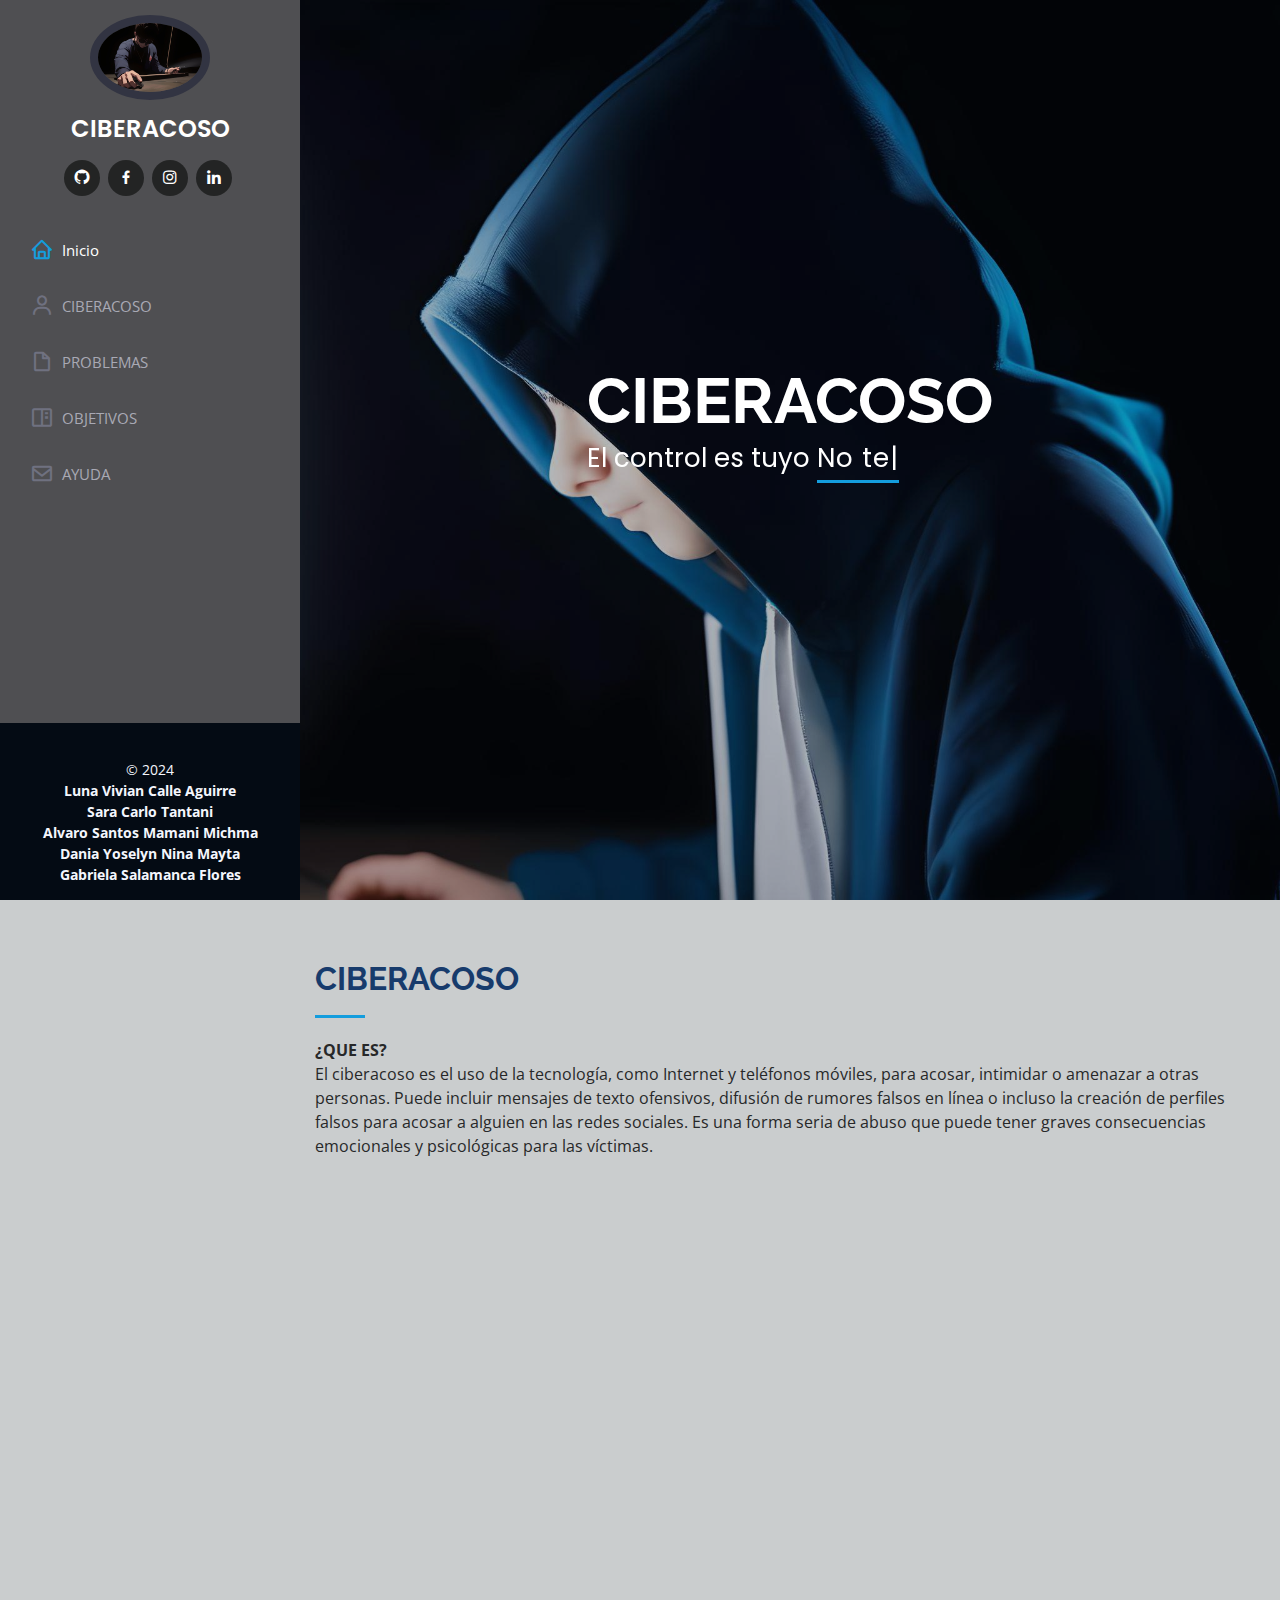
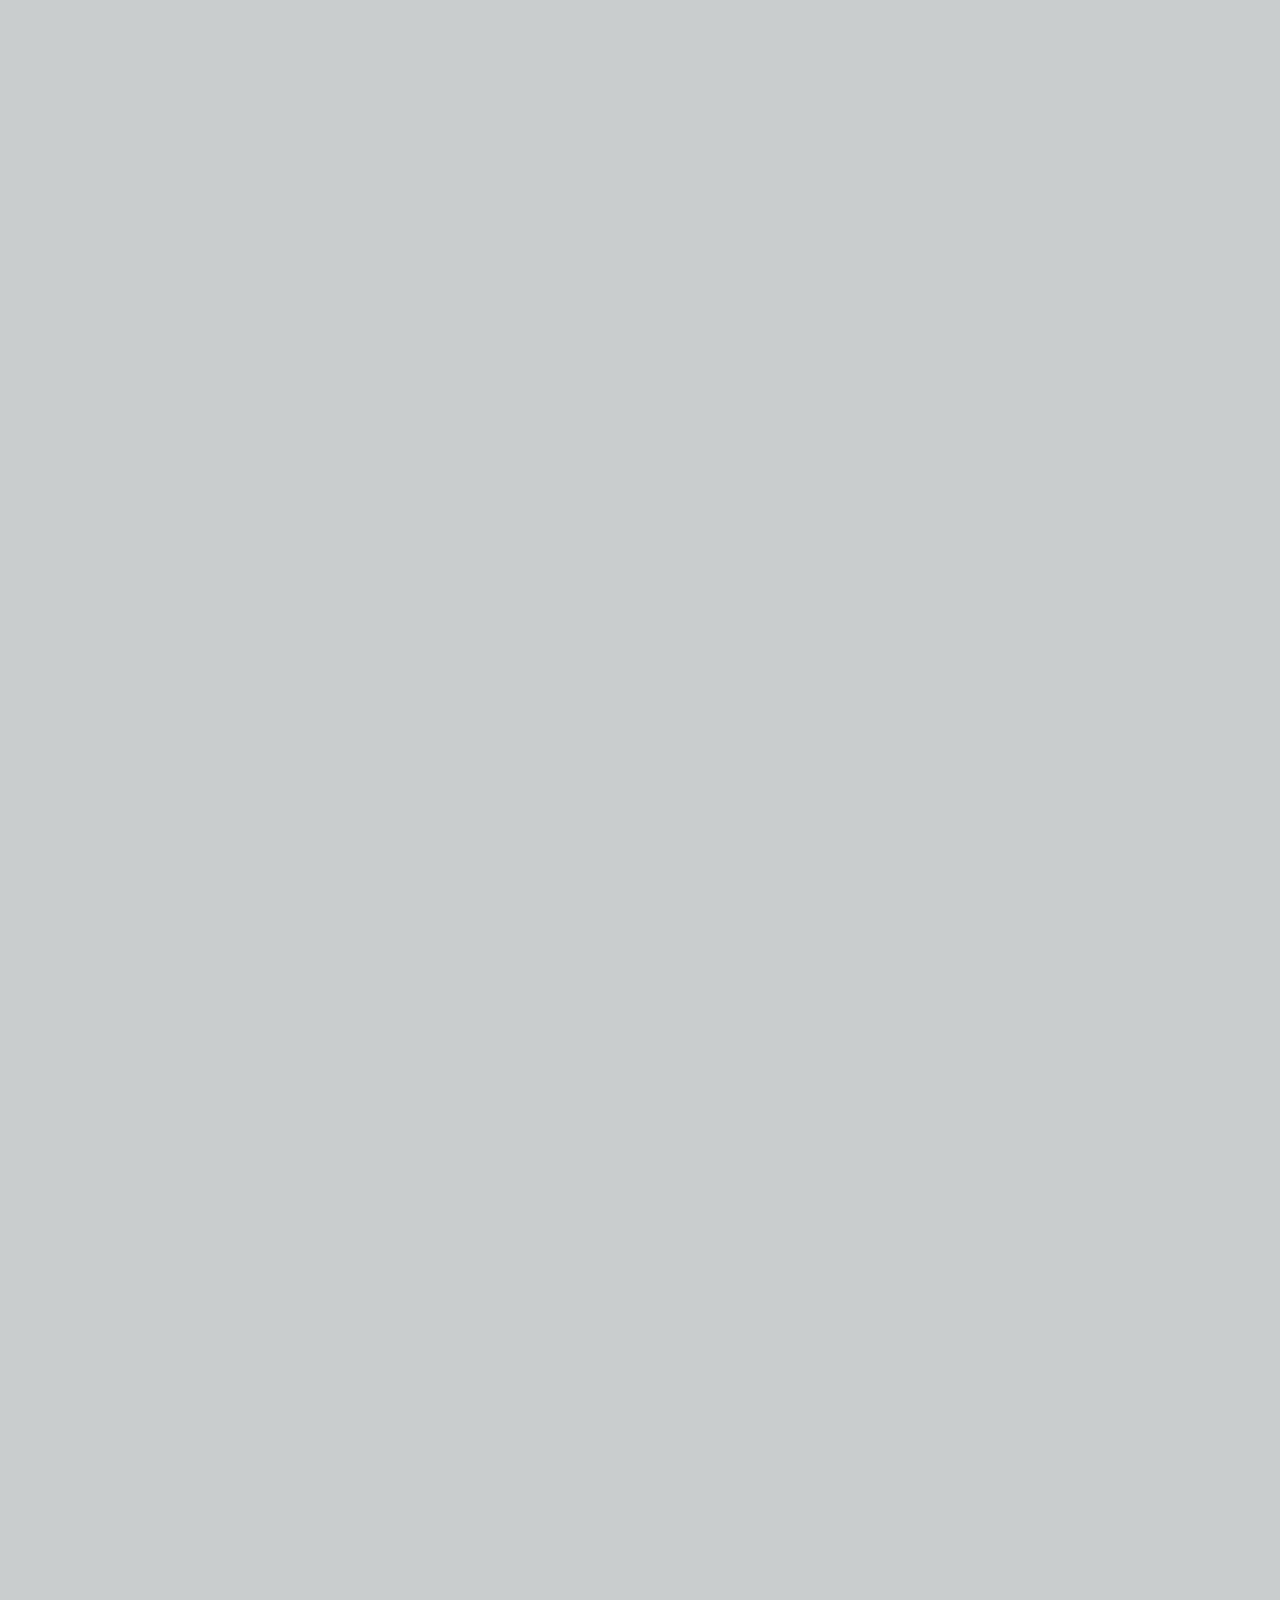
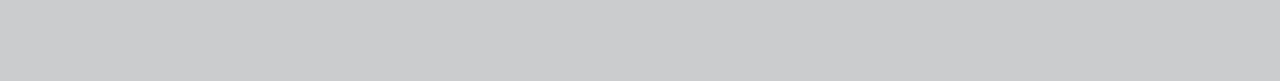
==== commit 1fb82a26: "quite consecuencias" ====
--- a/index.html
+++ b/index.html
@@ -59,7 +59,7 @@
                     <li><a href="#about"><i class="bx bx-user"></i> <span>CIBERACOSO</span></a></li>
                     <li><a href="PROBLEMAS.html"><i class="bx bx-file-blank"></i> <span>PROBLEMAS</span></a></li>
                     <li><a href="objetivo.html"><i class="bx bx-book-content"></i> OBJETIVOS</a></li>
-                    <li><a href="#skills"><i class="bx bx-server"></i> CONSECUENCIA</a></li>
+                    <!-- <li><a href="#skills"><i class="bx bx-server"></i> CONSECUENCIA</a></li> -->
                     <li><a href="Ayuda.html"><i class="bx bx-envelope"></i> AYUDA</a></li>
 
                 </ul>
